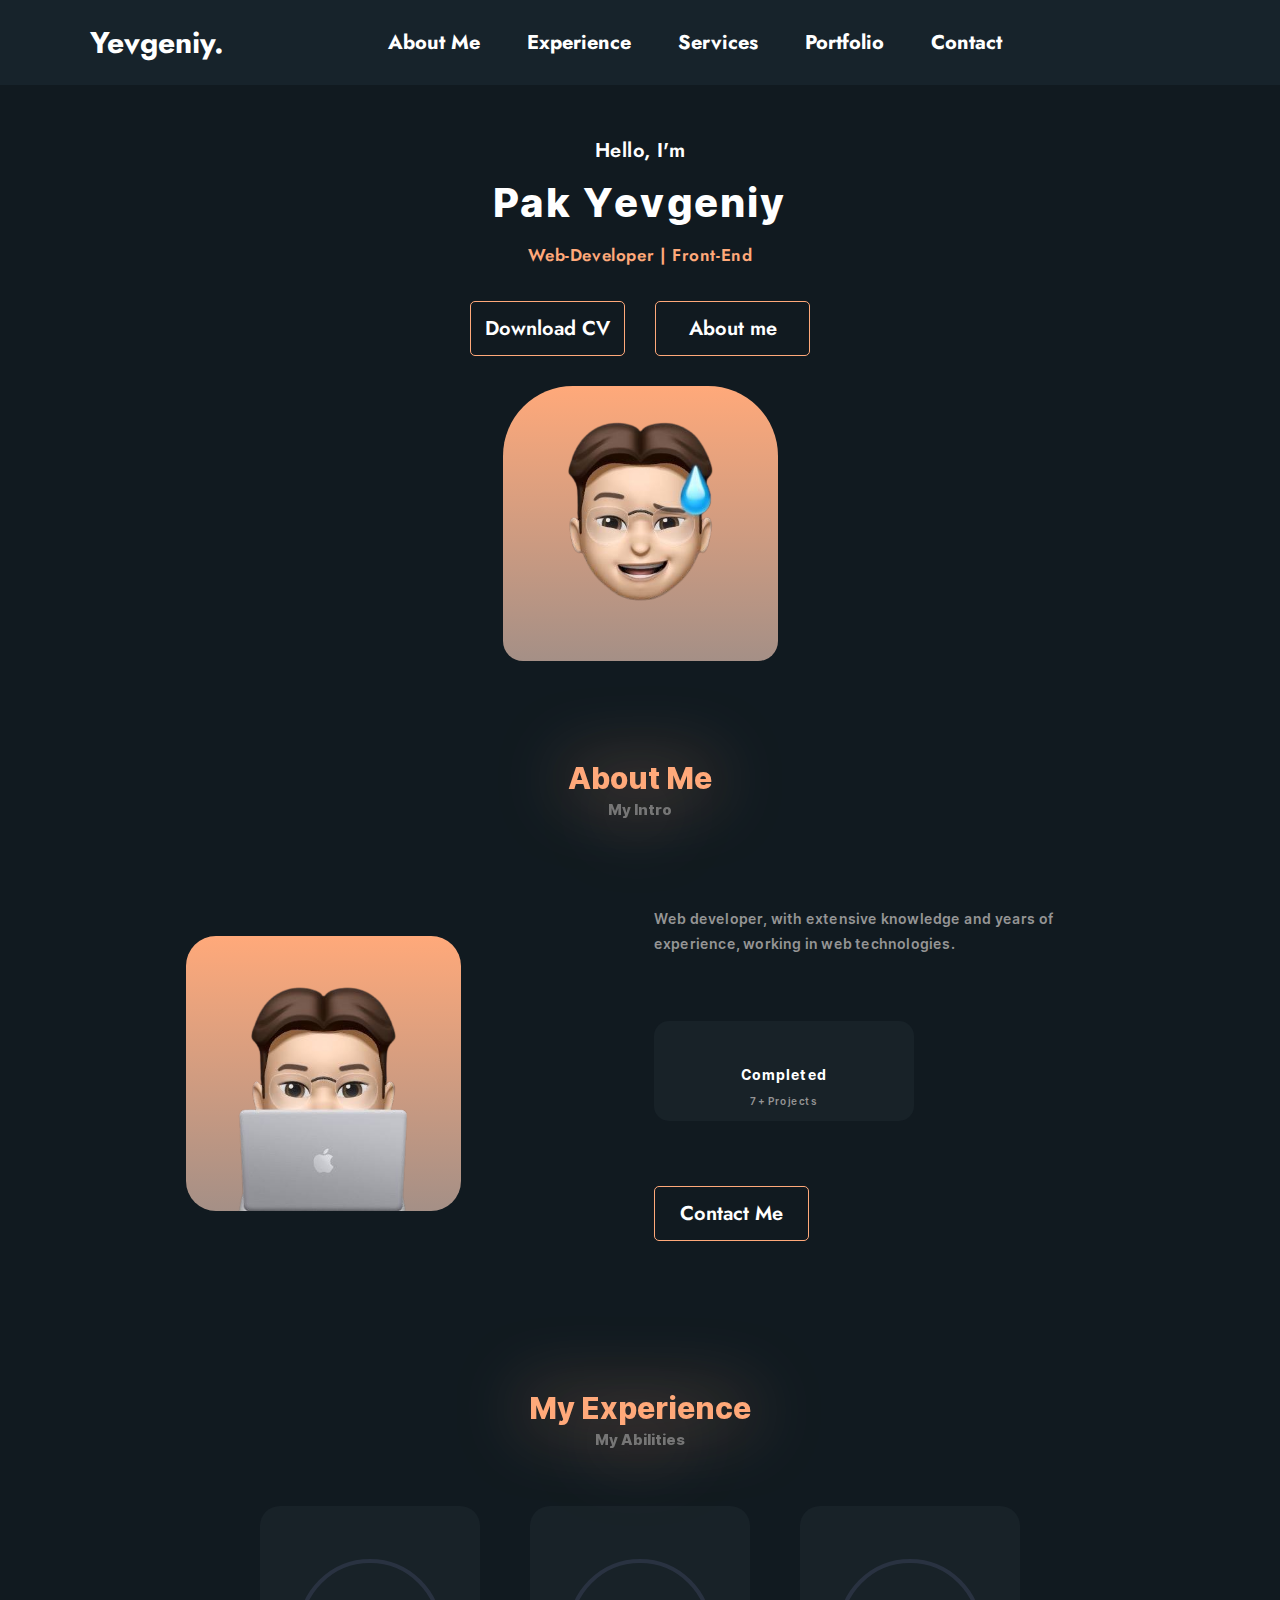
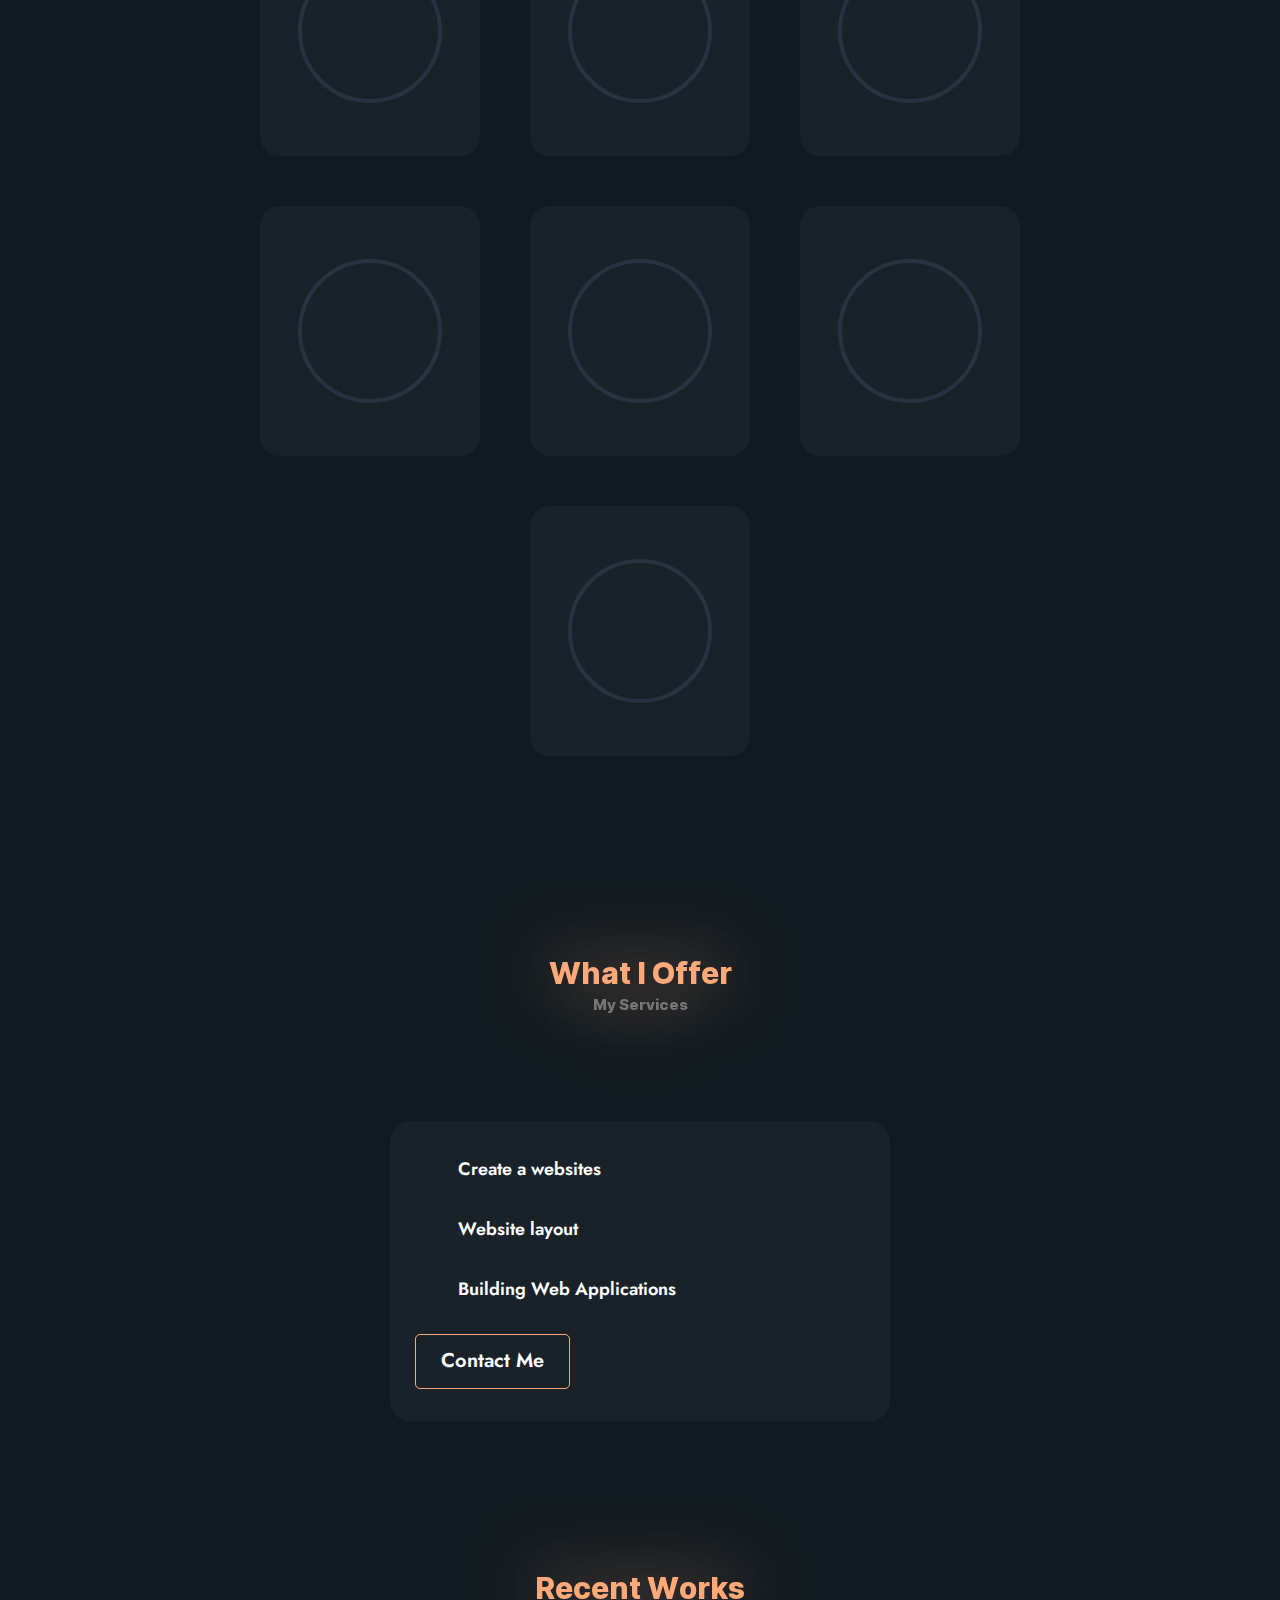
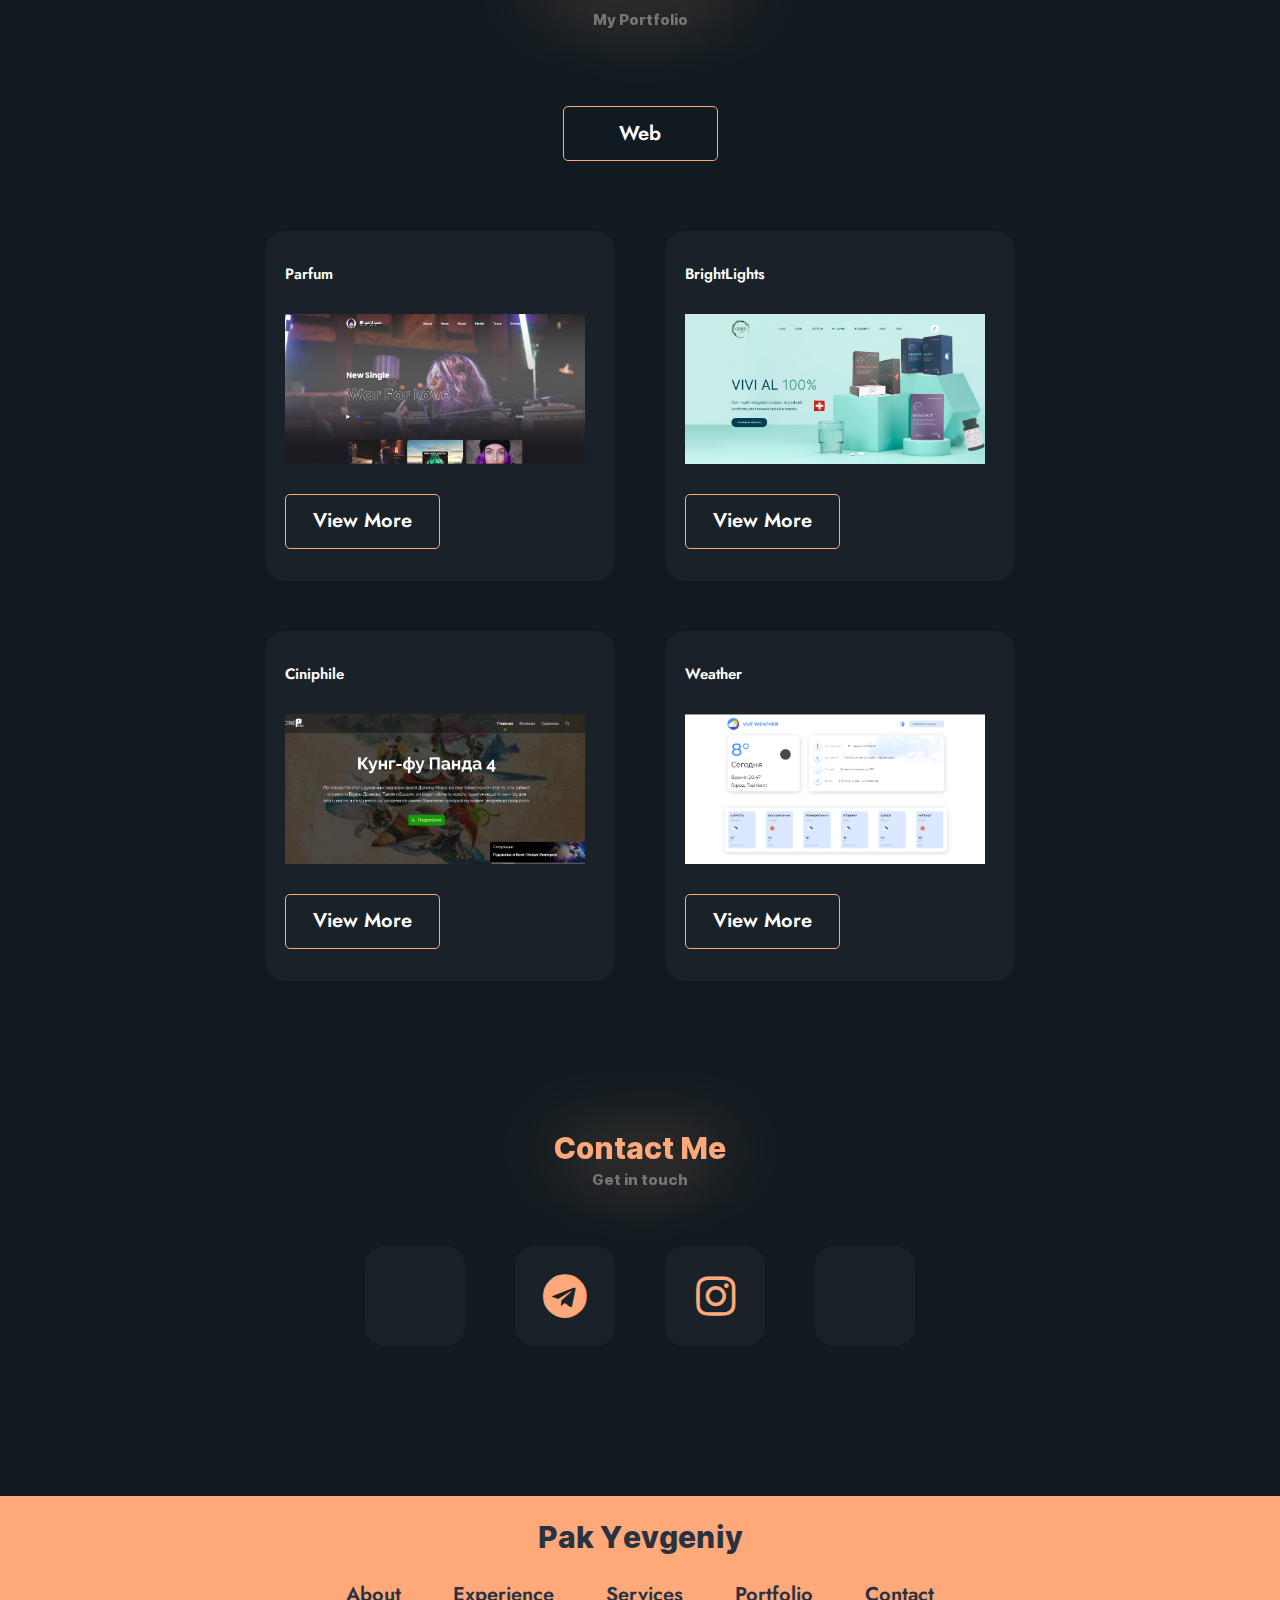
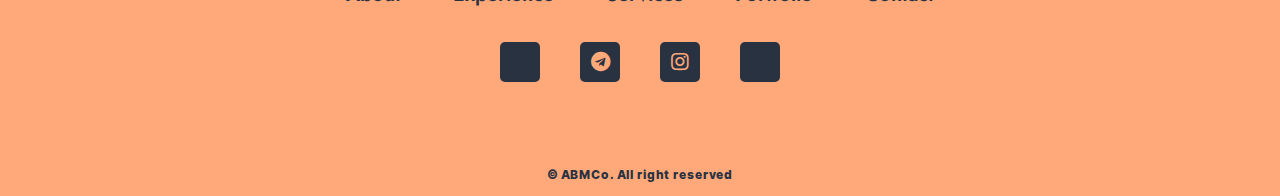
==== index.html @ c0e18425 "first" ====
<!DOCTYPE html>
<html lang="ru">

<head>
  <meta charset="UTF-8" />
  <meta http-equiv="X-UA-Compatible" content="IE=edge" />
  <meta name="viewport" content="width=device-width, initial-scale=1.0" />
  <link rel="stylesheet" href="css/style.min.css?_v=20220903124744" />
  <link rel="shortcut icon" href="./img/logo-abm-original.svg" type="image/x-icon" />
  <link rel="stylesheet" href="https://pro.fontawesome.com/releases/v5.15.2/css/all.css?_v=20220903124744" />
  <link rel="stylesheet" href="css/media.css">
  <title>Pak Yevgeniy</title>
</head>

<body class="body">
  <header class="header">
    <div class="header__content">
      <nav class="header__navbar container">
        <a href="#" class="header__logo-link l-name">Yevgeniy.</a>
        <ul class="header__list">
          <button type="button" class="header__link about-btn">
            About Me
          </button>
          <button type="button" class="header__link experience-btn">
            Experience
          </button>
          <button type="button" class="header__link services-btn">
            Services
          </button>
          <button type="button" class="header__link portfolio-btn">
            Portfolio
          </button>
          <button type="button" class="header__link contacts-btn">
            Contact
          </button>
        </ul>
        <div class="header__right">
          <div class="header__burger">
            <span></span>
          </div>
          <i class="fal fa-cog header__settings"></i>
        </div>
      </nav>
      <div class="header__setting-window">
        <div class="header__setting-modal">
          <i class="fal fa-times header__setting-times"></i>
          <h3 class="title__h3">Website Settings</h3>
          <h3 class="title__h3">Language</h3>
          <div class="header__setting-language">
            <a href="./index.html" class="button setting-btn">ENG</a>
            <a href="./pages/ru.html" class="button setting-btn">RUS</a>
          </div>
        </div>

      </div>
    </div>
  </header>

  <main class="main">
    <section class="intro container" id="intro">
      <div class="intro__content">
        <p class="intro__text">Hello, I'm</p>
        <h2 class="intro__title">Pak Yevgeniy</h2>
        <p class="intro__subtitle">Web-Developer | Front-End</p>
        <div class="intro__buttons">
          <a class="button">Download CV</a>
          <button class="button about-btn">About me</button>
        </div>
        <div class="intro__img">
          <picture>
            <source srcset="./img/me.png" type="image/webp" />
            <img src="./img/me.png" alt="" /></picture>
        </div>
      </div>
    </section>
    <section class="about container" id="about">
      <div class="about__content">
        <div class="title">
          <h3 class="title__h3">About Me</h3>
          <p class="title__p">My Intro</p>
        </div>
        <div class="about__bottom">
          <div class="about__left">
            <picture>
              <source srcset="./img/laptob.png" type="image/webp" />
              <img src="./img/laptob.png" alt="" /></picture>
          </div>
          <div class="about__right">
            <p class="about__subtitle">
              Web developer, with extensive knowledge and years of experience,
              working in web technologies.
            </p>
            <div class="about__item">
              <i class="fal fa-briefcase about__icon"></i>
              <p class="about__text">Completed</p>
              <p class="about__text-2">7+ Projects</p>
            </div>
            <button class="button contacts-btn">Contact Me</button>
          </div>
        </div>
      </div>
    </section>
    <section class="experience container" id="experience">
      <div class="experience__content">
        <div class="title">
          <h3 class="title__h3">My Experience</h3>
          <p class="title__p">My Abilities</p>
        </div>
        <div class="experience__progressbar">
          <div class="experience__card">
            <div class="experience__procent-loading">
              <svg class="experience__procent-loading-svg">
                <circle cx="70" cy="70" r="70"></circle>
              </svg>
            </div>
            <div class="experience__procent" style="--num: 90">
              <div class="experience__procent-dot"></div>
              <svg class="experience__procent-svg">
                <circle cx="70" cy="70" r="70"></circle>
                <circle cx="70" cy="70" r="70"></circle>
              </svg>
              <div class="experience__procent-num">
                <h3>95<span>%</span></h3>
                <p>HTML</p>
              </div>
            </div>
          </div>
          <div class="experience__card">
            <div class="experience__procent-loading">
              <svg class="experience__procent-loading-svg">
                <circle cx="70" cy="70" r="70"></circle>
              </svg>
            </div>
            <div class="experience__procent" style="--num: 70">
              <div class="experience__procent-dot"></div>
              <svg class="experience__procent-svg">
                <circle cx="70" cy="70" r="70"></circle>
                <circle cx="70" cy="70" r="70"></circle>
              </svg>
              <div class="experience__procent-num">
                <h3>80<span>%</span></h3>
                <p>CSS</p>
              </div>
            </div>
          </div>
          <div class="experience__card">
            <div class="experience__procent-loading">
              <svg class="experience__procent-loading-svg">
                <circle cx="70" cy="70" r="70"></circle>
              </svg>
            </div>
            <div class="experience__procent" style="--num: 70">
              <div class="experience__procent-dot"></div>
              <svg class="experience__procent-svg">
                <circle cx="70" cy="70" r="70"></circle>
                <circle cx="70" cy="70" r="70"></circle>
              </svg>
              <div class="experience__procent-num">
                <h3>80<span>%</span></h3>
                <p>JS</p>
              </div>
            </div>
          </div>
          <div class="experience__card">
            <div class="experience__procent-loading">
              <svg class="experience__procent-loading-svg">
                <circle cx="70" cy="70" r="70"></circle>
              </svg>
            </div>
            <div class="experience__procent" style="--num: 60">
              <div class="experience__procent-dot"></div>
              <svg class="experience__procent-svg">
                <circle cx="70" cy="70" r="70"></circle>
                <circle cx="70" cy="70" r="70"></circle>
              </svg>
              <div class="experience__procent-num">
                <h3>85<span>%</span></h3>
                <p>GIT</p>
              </div>
            </div>
          </div>
          <div class="experience__card">
            <div class="experience__procent-loading">
              <svg class="experience__procent-loading-svg">
                <circle cx="70" cy="70" r="70"></circle>
              </svg>
            </div>
            <div class="experience__procent" style="--num: 70">
              <div class="experience__procent-dot"></div>
              <svg class="experience__procent-svg">
                <circle cx="70" cy="70" r="70"></circle>
                <circle cx="70" cy="70" r="70"></circle>
              </svg>
              <div class="experience__procent-num">
                <h3>80<span>%</span></h3>
                <p>SASS</p>
              </div>
            </div>
          </div>
          <div class="experience__card">
            <div class="experience__procent-loading">
              <svg class="experience__procent-loading-svg">
                <circle cx="70" cy="70" r="70"></circle>
              </svg>
            </div>
            <div class="experience__procent" style="--num: 80">
              <div class="experience__procent-dot"></div>
              <svg class="experience__procent-svg">
                <circle cx="70" cy="70" r="70"></circle>
                <circle cx="70" cy="70" r="70"></circle>
              </svg>
              <div class="experience__procent-num">
                <h3>90<span>%</span></h3>
                <p>VUE</p>
              </div>
            </div>
          </div>
          <div class="experience__card">
            <div class="experience__procent-loading">
              <svg class="experience__procent-loading-svg">
                <circle cx="70" cy="70" r="70"></circle>
              </svg>
            </div>
            <div class="experience__procent" style="--num: 55">
              <div class="experience__procent-dot"></div>
              <svg class="experience__procent-svg">
                <circle cx="70" cy="70" r="70"></circle>
                <circle cx="70" cy="70" r="70"></circle>
              </svg>
              <div class="experience__procent-num">
                <h3>60<span>%</span></h3>
                <p>PHP</p>
              </div>
            </div>
          </div>
        </div>
      </div>
    </section>
    <section class="offer container" id="offer">
      <div class="offer__content">
        <div class="title">
          <h3 class="title__h3">What I Offer</h3>
          <p class="title__p">My Services</p>
        </div>
        <div class="offer__item">
          <ul class="offer__item-link">
            <li class="offer__item-list">
              <i class="fal fa-check-double offer__item-icon"></i>
              <h3 class="offer__item-h3">Create a websites</h3>
            </li>
            <li class="offer__item-list">
              <i class="fal fa-check-double offer__item-icon"></i>
              <h3 class="offer__item-h3">Website layout</h3>
            </li>
            <li class="offer__item-list">
              <i class="fal fa-check-double offer__item-icon"></i>
              <h3 class="offer__item-h3">Building Web Applications</h3>
            </li>
          </ul>

          <button class="button contacts-btn">Contact Me</button>
        </div>
      </div>
    </section>
    <section class="portfolio container" id="portfolio">
      <div class="portfolio__content">
        <div class="title">
          <h3 class="title__h3">Recent Works</h3>
          <p class="title__p">My Portfolio</p>
        </div>
        <div class="portfolio__tab">
          <ul class="portfolio__tab-link">
            <li>
              <button type="button" class="portfolio__tab-web button">
                Web
              </button>
            </li>
          </ul>
        </div>
        <div class="portfolio__sectoion">
          <div class="portfolio__web">
            <div class="portfolio__item">
              <h3 class="portfolio__item-h3">Parfum</h3>
              <picture>
                <source srcset="img/p.png" type="image/webp" />
                <img src="img/p.png" alt="" class="portfolio__item-img" /></picture>
              <a href="https://homework69.github.io/vuecli/" target="_blank" class="button">View More</a>
            </div>
            <div class="portfolio__item">
              <h3 class="portfolio__item-h3">BrightLights</h3>
              <picture>
                <source srcset="img/ps.png" type="image/webp" />
                <img src="img/ps.png" alt="" class="portfolio__item-img" /></picture>
              <a href="https://homework69.github.io/movie-app/" target="_blank" class="button">View More</a>
            </div>
            <div class="portfolio__item">
              <h3 class="portfolio__item-h3">Ciniphile</h3>
              <picture>
                <source srcset="img/kino.png" type="image/webp" />
                <img src="img/kino.png" alt="" class="portfolio__item-img" /></picture>
              <a href="https://ciniphile-seven.vercel.app/" target="_blank" class="button">View More</a>
            </div>
            <div class="portfolio__item">
              <h3 class="portfolio__item-h3">Weather</h3>
              <picture>
                <source srcset="img/weather.png" type="image/webp" />
                <img src="img/weather.png" alt="" class="portfolio__item-img" /></picture>
              <a href="https://weather-qcw9.vercel.app/" target="_blank" class="button">View More</a>
            </div>
          </div>
        </div>
      </div>
    </section>
    <section class="contacts container" id="contacts">
      <div class="contacts__content">
        <div class="title">
          <h3 class="title__h3">Contact Me</h3>
          <p class="title__p">Get in touch</p>
        </div>
      </div>
      <div class="contacts__items">
        <a class="contacts__item">
          <i class="fal fa-phone-alt"></i>
        </a>
        <a class="contacts__item" href="https://t.me/Evgeniypakk">
          <i class="fab fa-telegram"></i>
        </a>
        <a class="contacts__item" href="https://www.instagram.com/evgen1ypark?igsh=eGRxazVxMmRjY2Qz">
          <i class="fab fa-instagram"></i>
        </a>
        <a class="contacts__item" href="mailto: jenyapakk@gmail.com">
          <i class="fal fa-envelope"></i>
        </a>
      </div>
    </section>
  </main>

  <footer class="footer">
    <div class="footer__content container">
      <h3 class="footer__title">Pak Yevgeniy</h3>
      <ul class="footer__list">
        <button type="button" class="footer__link about-btn">About</button>
        <button type="button" class="footer__link experience-btn">
          Experience
        </button>
        <button type="button" class="footer__link services-btn">
          Services
        </button>
        <button type="button" class="footer__link portfolio-btn">
          Portfolio
        </button>
        <button type="button" class="footer__link contacts-btn">
          Contact
        </button>
      </ul>
      <div class="footer__items">
        <a class="footer__item">
          <i class="fal fa-phone-alt"></i>
        </a>
        <a class="footer__item" href="https://t.me/Evgeniypakk">
          <i class="fab fa-telegram"></i>
        </a>
        <a class="footer__item"  href="https://www.instagram.com/evgen1ypark?igsh=eGRxazVxMmRjY2Qz">
          <i class="fab fa-instagram"></i>
        </a>
        <a class="footer__item" href="mailto: jenyapakk@gmail.com">
          <i class="fal fa-envelope"></i>
        </a>
      </div>
      <p class="footer__creator">© ABMCo. All right reserved</p>
    </div>
  </footer>

  <script src="js/app.min.js?_v=20220903124744"></script>
</body>

</html>
---- css/style.min.css ----
@font-face {
    font-family: Inter;
    font-display: spaw;
    src: url(../fonts/Inter-Bold.woff2) format("woff2"), url(../fonts/Inter-Bold.woff) format("woff");
    font-weight: 700;
    font-style: normal
}

@font-face {
    font-family: Inter;
    font-display: spaw;
    src: url(../fonts/Inter-Medium.woff2) format("woff2"), url(../fonts/Inter-Medium.woff) format("woff");
    font-weight: 500;
    font-style: normal
}

@font-face {
    font-family: Inter;
    font-display: spaw;
    src: url(../fonts/Inter-SemiBold.woff2) format("woff2"), url(../fonts/Inter-SemiBold.woff) format("woff");
    font-weight: 600;
    font-style: normal
}

@font-face {
    font-family: Inter;
    font-display: spaw;
    src: url(../fonts/Inter-ExtraBold.woff2) format("woff2"), url(../fonts/Inter-ExtraBold.woff) format("woff");
    font-weight: 800;
    font-style: normal
}

@font-face {
    font-family: Jost;
    font-display: spaw;
    src: url(../fonts/Jost-SemiBold.woff2) format("woff2"), url(../fonts/Jost-SemiBold.woff) format("woff");
    font-weight: 600;
    font-style: normal
}

@font-face {
    font-family: Jost;
    font-display: spaw;
    src: url(../fonts/Jost-Bold.woff2) format("woff2"), url(../fonts/Jost-Bold.woff) format("woff");
    font-weight: 700;
    font-style: normal
}

@font-face {
    font-family: SF Pro Text;
    font-display: spaw;
    src: url("../fonts/SF Pro Text-Semibold.woff2") format("woff2"), url("../fonts/SF Pro Text-Semibold.woff") format("woff");
    font-weight: 600;
    font-style: normal
}

a,
abbr,
acronym,
address,
applet,
article,
aside,
audio,
b,
big,
blockquote,
body,
canvas,
caption,
center,
cite,
code,
dd,
del,
details,
dfn,
div,
dl,
dt,
em,
embed,
fieldset,
figcaption,
figure,
footer,
form,
h1,
h2,
h3,
h4,
h5,
h6,
header,
hgroup,
html,
i,
iframe,
img,
ins,
kbd,
label,
legend,
li,
mark,
menu,
nav,
object,
ol,
output,
p,
pre,
q,
ruby,
s,
samp,
section,
small,
span,
strike,
strong,
sub,
summary,
sup,
table,
tbody,
td,
tfoot,
th,
thead,
time,
tr,
tt,
u,
ul,
var,
video {
    margin: 0;
    padding: 0;
    font-size: 100%;
    vertical-align: baseline
}

a {
    text-decoration: none
}

a:active,
a:hover {
    outline: 0
}

li,
ul {
    list-style-type: none;
    margin: 0;
    padding: 0
}

h1,
h2,
h3,
h4,
h5,
h6 {
    font-size: 100%;
    font-weight: 400
}

html {
    -webkit-box-sizing: border-box;
    box-sizing: border-box
}

*,
:after,
:before {
    -webkit-box-sizing: border-box;
    box-sizing: border-box
}

:focus {
    outline: 0
}

audio,
img,
video {
    max-width: 100%;
    height: auto
}

audio,
canvas,
iframe,
img,
svg,
video {
    vertical-align: middle
}

iframe {
    border: 0
}

textarea {
    resize: none;
    overflow: auto;
    vertical-align: top;
    box-shadow: none;
    -webkit-box-shadow: none;
    -moz-box-shadow: none
}

button,
input,
select,
textarea {
    outline: 0;
    border: none;
    font-size: 100%;
    margin: 0
}

button,
input {
    line-height: normal
}

table {
    border-collapse: collapse;
    border-spacing: 0
}

td,
th {
    padding: 0;
    text-align: left
}

.container {
    max-width: 1130px;
    width: 100%;
    margin: 0 auto;
    padding: 0 15px
}

body {
    background: #111a20
}

.header__content {
    background: #17232b;
    height: 85px;
    display: -webkit-box;
    display: -ms-flexbox;
    display: flex;
    position: relative
}

.header__navbar {
    display: -webkit-box;
    display: -ms-flexbox;
    display: flex;
    -webkit-box-align: center;
    -ms-flex-align: center;
    align-items: center;
    -webkit-box-pack: justify;
    -ms-flex-pack: justify;
    justify-content: space-between
}

.header__logo-link {
    font-family: Jost;
    font-style: normal;
    font-weight: 700;
    font-size: 30px;
    line-height: 32px;
    color: #fff
}

.header__list {
    display: -webkit-box;
    display: -ms-flexbox;
    display: flex;
    -webkit-box-align: center;
    -ms-flex-align: center;
    align-items: center;
    -webkit-box-pack: center;
    -ms-flex-pack: center;
    justify-content: center;
    gap: 35px
}
.header__burger{
    width: 30px;
    height: 20px;
    position: relative;
    cursor: pointer;
    display: none;
}
.header__burger::before,
.header__burger::after{
    content: '';
    position: absolute;
    width: 100%;
    height: 2px;
    background: white;
    left: 0;
    transition: .3s;
}
.header__burger span{
    position: absolute;
    left: 0;
    top: 9px;
    width: 100%;
    height: 2px;
    background: white;
    
}
.header__burger::after{
    bottom: 0;
}
.header__burger.active::after{
   transform: rotate(-45deg);
   bottom: 9px;
}
.header__burger.active::before{
   transform: rotate(45deg);
   top: 9px;
}
.header__burger.active span{
    opacity: 0;
}
.header__right{
    display: flex;
    gap: 10px;
    align-items: center;
}


.header__link {
    font-family: Jost;
    font-style: normal;
    font-weight: 700;
    font-size: 20px;
    line-height: 32px;
    color: #fff
}

.header__link:hover {
    color: #ffa97a
}

.header__settings {
    font-size: 30px;
    color: #fff;
    cursor: pointer
}

.header__settings:hover {
    color: #ffa97a;
    -webkit-transform: rotate(360deg);
    -ms-transform: rotate(360deg);
    transform: rotate(360deg)
}

.header__setting-window {
    width: 100%;
    height: 100vh;
    position: absolute;
    top: -2000px;
    left: 0;
    -webkit-backdrop-filter: blur(5px);
    backdrop-filter: blur(5px);
    gap: 40px;
    z-index: 90;
    display: -webkit-box;
    display: -ms-flexbox;
    display: flex;
    -webkit-box-align: center;
    -ms-flex-align: center;
    align-items: center;
    -webkit-box-pack: center;
    -ms-flex-pack: center;
    justify-content: center;
    overflow: hidden;
    -webkit-transition: .3s linear;
    -o-transition: .3s linear;
    transition: .3s linear
}

.header__setting-modal {
    width: 700px;
    height: 500px;
    border-radius: 30px;
    background: #17232b;
    display: -webkit-box;
    display: -ms-flexbox;
    display: flex;
    -webkit-box-align: center;
    -ms-flex-align: center;
    align-items: center;
    -webkit-box-pack: center;
    -ms-flex-pack: center;
    justify-content: center;
    -webkit-box-orient: vertical;
    -webkit-box-direction: normal;
    -ms-flex-direction: column;
    flex-direction: column;
    gap: 50px;
    position: relative
}

.header__setting-language {
    display: -webkit-box;
    display: -ms-flexbox;
    display: flex;
    -webkit-box-align: center;
    -ms-flex-align: center;
    align-items: center;
    -webkit-box-pack: center;
    -ms-flex-pack: center;
    justify-content: center;
    gap: 30px
}

.header__setting-theme {
    display: -webkit-box;
    display: -ms-flexbox;
    display: flex;
    -webkit-box-align: center;
    -ms-flex-align: center;
    align-items: center;
    -webkit-box-pack: center;
    -ms-flex-pack: center;
    justify-content: center;
    gap: 30px
}

.header__setting-times {
    position: absolute;
    top: 30px;
    right: 30px;
    font-size: 34px;
    color: #fff;
    -webkit-transition: .2s linear;
    -o-transition: .2s linear;
    transition: .2s linear
}

.header__setting-times:hover {
    color: #ffa97a;
    -webkit-transform: rotate(90deg);
    -ms-transform: rotate(90deg);
    transform: rotate(90deg)
}

.header .setting-btn {
    background: 0 0
}

.header .active-modal {
    top: 0;
    -webkit-transition: .3s linear;
    -o-transition: .3s linear;
    transition: .3s linear
}

.intro__content {
    display: -webkit-box;
    display: -ms-flexbox;
    display: flex;
    -webkit-box-align: center;
    -ms-flex-align: center;
    align-items: center;
    -webkit-box-pack: center;
    -ms-flex-pack: center;
    justify-content: center;
    -webkit-box-orient: vertical;
    -webkit-box-direction: normal;
    -ms-flex-direction: column;
    flex-direction: column;
    margin-top: 50px
}

.intro__text {
    font-family: Jost;
    font-style: normal;
    font-weight: 600;
    font-size: 20px;
    line-height: 32px;
    letter-spacing: .4px;
    color: #fff;
    margin-bottom: 20px
}

.intro__title {
    font-family: Inter;
    font-style: normal;
    font-weight: 800;
    font-size: 40px;
    line-height: 32px;
    letter-spacing: 2.2px;
    color: #fff;
    margin-bottom: 20px
}

.intro__subtitle {
    font-family: Jost;
    font-style: normal;
    font-weight: 600;
    font-size: 17px;
    line-height: 32px;
    letter-spacing: .6px;
    color: #ffa97a;
    margin-bottom: 30px
}

.intro__buttons {
    display: -webkit-box;
    display: -ms-flexbox;
    display: flex;
    -webkit-box-align: center;
    -ms-flex-align: center;
    align-items: center;
    -webkit-box-pack: center;
    -ms-flex-pack: center;
    justify-content: center;
    gap: 30px
}

.intro__img {
    margin-top: 30px;
    margin-bottom: 100px;
    width: 275px;
    height: 275px;
    border-radius: 70px 70px 20px 20px;
    background: -o-linear-gradient(270.08deg, #ffa97a .07%, rgba(248, 242, 244, .5) 134.98%);
    background: linear-gradient(179.92deg, #ffa97a .07%, rgba(248, 242, 244, .5) 134.98%)
}

.about__content {
    display: -webkit-box;
    display: -ms-flexbox;
    display: flex;
    -webkit-box-align: center;
    -ms-flex-align: center;
    align-items: center;
    -webkit-box-pack: center;
    -ms-flex-pack: center;
    justify-content: center;
    -webkit-box-orient: vertical;
    -webkit-box-direction: normal;
    -ms-flex-direction: column;
    flex-direction: column;
    margin-bottom: 150px
}

.about__bottom {
    display: -webkit-box;
    display: -ms-flexbox;
    display: flex;
    -webkit-box-align: center;
    -ms-flex-align: center;
    align-items: center;
    -ms-flex-pack: distribute;
    justify-content: space-around;
    width: 100%;
    margin-top: 80px
}

@-webkit-keyframes opacityBot {
    0% {
        opacity: 0
    }

    50% {
        opacity: .5
    }

    100% {
        opacity: 1
    }
}

@keyframes opacityBot {
    0% {
        opacity: 0
    }

    50% {
        opacity: .5
    }

    100% {
        opacity: 1
    }
}

.about__left {
    width: 275px;
    height: 275px;
    background: -o-linear-gradient(270.08deg, #ffa97a .07%, rgba(248, 242, 244, .5) 134.98%);
    background: linear-gradient(179.92deg, #ffa97a .07%, rgba(248, 242, 244, .5) 134.98%);
    border-radius: 30px
}

.about__right {
    width: 440px;
    display: -webkit-box;
    display: -ms-flexbox;
    display: flex;
    -webkit-box-align: start;
    -ms-flex-align: start;
    align-items: flex-start;
    -webkit-box-pack: center;
    -ms-flex-pack: center;
    justify-content: center;
    -webkit-box-orient: vertical;
    -webkit-box-direction: normal;
    -ms-flex-direction: column;
    flex-direction: column
}

.about__subtitle {
    font-family: Inter;
    font-style: normal;
    font-weight: 600;
    font-size: 14px;
    line-height: 25px;
    letter-spacing: .2px;
    color: #959595
}

.about__item {
    width: 260px;
    height: 100px;
    background: #182228;
    border-radius: 15px;
    display: -webkit-box;
    display: -ms-flexbox;
    display: flex;
    -webkit-box-align: center;
    -ms-flex-align: center;
    align-items: center;
    -webkit-box-pack: center;
    -ms-flex-pack: center;
    justify-content: center;
    -webkit-box-orient: vertical;
    -webkit-box-direction: normal;
    -ms-flex-direction: column;
    flex-direction: column;
    margin-top: 65px;
    margin-bottom: 65px
}

.about__icon {
    font-size: 25px;
    color: #ffa97a;
    margin-bottom: 9px
}

.about__text {
    font-family: Inter;
    font-style: normal;
    font-weight: 700;
    font-size: 14px;
    line-height: 20px;
    letter-spacing: .6px;
    color: #fff;
    margin-bottom: 6px
}

.about__text-2 {
    font-family: Inter;
    font-style: normal;
    font-weight: 600;
    font-size: 10px;
    line-height: 20px;
    letter-spacing: .6px;
    color: #959595
}

.experience__content {
    display: -webkit-box;
    display: -ms-flexbox;
    display: flex;
    -webkit-box-align: center;
    -ms-flex-align: center;
    align-items: center;
    -webkit-box-pack: center;
    -ms-flex-pack: center;
    justify-content: center;
    -webkit-box-orient: vertical;
    -webkit-box-direction: normal;
    -ms-flex-direction: column;
    flex-direction: column;
    margin-bottom: 150px
}

.experience__progressbar {
    display: -webkit-box;
    display: -ms-flexbox;
    display: flex;
    -webkit-box-align: center;
    -ms-flex-align: center;
    align-items: center;
    -webkit-box-pack: center;
    -ms-flex-pack: center;
    justify-content: center;
    -ms-flex-wrap: wrap;
    flex-wrap: wrap;
    padding: 50px;
    gap: 50px
}

.experience__card {
    width: 220px;
    height: 250px;
    border-radius: 20px;
    background: #182228;
    display: -webkit-box;
    display: -ms-flexbox;
    display: flex;
    -webkit-box-align: center;
    -ms-flex-align: center;
    align-items: center;
    -webkit-box-pack: center;
    -ms-flex-pack: center;
    justify-content: center
}

.experience__procent {
    width: 150px;
    height: 150px;
    position: relative;
    display: none;
    -webkit-animation: opacityPr 1s linear forwards;
    animation: opacityPr 1s linear forwards
}

.experience__procent-svg {
    width: 150px;
    height: 150px;
    position: relative;
    -webkit-transform: rotate(270deg);
    -ms-transform: rotate(270deg);
    transform: rotate(270deg)
}

.experience__procent-svg circle {
    width: 100%;
    height: 100%;
    fill: transparent;
    stroke-width: 3px;
    stroke: #293241;
    -webkit-transform: translate(5px, 5px);
    -ms-transform: translate(5px, 5px);
    transform: translate(5px, 5px)
}

.experience__procent-svg circle:nth-child(2) {
    stroke: #ffa97a;
    stroke-dasharray: 440px;
    stroke-dashoffset: calc(440 - 440 * var(--num)/ 100);
    opacity: 0;
    -webkit-animation: animCircle 3s linear forwards;
    animation: animCircle 3s linear forwards;
    -webkit-animation-delay: 2s;
    animation-delay: 2s
}

@-webkit-keyframes animCircle {
    0% {
        opacity: 0
    }

    100% {
        opacity: 1
    }
}

@keyframes animCircle {
    0% {
        opacity: 0
    }

    100% {
        opacity: 1
    }
}

.experience__procent-dot {
    position: absolute;
    inset: 5px;
    z-index: 10;
    -webkit-transform: rotate(calc(3.6deg * var(--num)));
    -ms-transform: rotate(calc(3.6deg * var(--num)));
    transform: rotate(calc(3.6deg * var(--num)));
    -webkit-animation: animDot 2s linear forwards;
    animation: animDot 2s linear forwards
}

@-webkit-keyframes animDot {
    0% {
        -webkit-transform: rotate(0);
        transform: rotate(0)
    }

    100% {
        -webkit-transform: rotate(calc(3.6deg * var(--num)));
        transform: rotate(calc(3.6deg * var(--num)));
    }
}

@keyframes animDot {
    0% {
        -webkit-transform: rotate(0);
        transform: rotate(0)
    }

    100% {
        -webkit-transform: rotate(calc(3.6deg * var(--num)));
        transform: rotate(calc(3.6deg * var(--num)))
    }
}

.experience__procent-dot::before {
    content: "";
    position: absolute;
    top: -7px;
    left: 50%;
    border-radius: 50%;
    -webkit-transform: translateX(-50%);
    -ms-transform: translateX(-50%);
    transform: translateX(-50%);
    width: 15px;
    height: 15px;
    background: #ffa97a;
    -webkit-box-shadow: 0 0 10px #ffa97a, 0 0 30px #ffa97a;
    box-shadow: 0 0 10px #ffa97a, 0 0 30px #ffa97a
}

.experience__procent-num {
    position: absolute;
    inset: 0;
    display: -webkit-box;
    display: -ms-flexbox;
    display: flex;
    -webkit-box-align: center;
    -ms-flex-align: center;
    align-items: center;
    -webkit-box-pack: center;
    -ms-flex-pack: center;
    justify-content: center;
    -webkit-box-orient: vertical;
    -webkit-box-direction: normal;
    -ms-flex-direction: column;
    flex-direction: column;
    gap: 20px;
    opacity: 0;
    -webkit-animation: animCircle 1s linear forwards;
    animation: animCircle 1s linear forwards;
    -webkit-animation-delay: 2s;
    animation-delay: 2s
}

.experience__procent-num h3 {
    display: -webkit-box;
    display: -ms-flexbox;
    display: flex;
    -webkit-box-align: center;
    -ms-flex-align: center;
    align-items: center;
    -webkit-box-pack: center;
    -ms-flex-pack: center;
    justify-content: center;
    font-family: Inter;
    font-style: normal;
    font-weight: 700;
    font-size: 25px;
    line-height: 20px;
    letter-spacing: .6px;
    color: #fff
}

.experience__procent-num h3 span {
    font-size: 13px;
    text-align: center;
    font-weight: 400
}

.experience__procent-num p {
    font-family: Inter;
    font-style: normal;
    font-weight: 700;
    font-size: 25px;
    line-height: 20px;
    letter-spacing: .6px;
    color: #ffa97a
}

@-webkit-keyframes opacityPr {
    0% {
        opacity: 0
    }

    50% {
        opacity: .5
    }

    100% {
        opacity: 1
    }
}

@keyframes opacityPr {
    0% {
        opacity: 0
    }

    50% {
        opacity: .5
    }

    100% {
        opacity: 1
    }
}

.experience__procent-loading {
    width: 150px;
    height: 150px;
    position: relative;
    display: -webkit-box;
    display: -ms-flexbox;
    display: flex;
    -webkit-animation: animOp 1s linear forwards;
    animation: animOp 1s linear forwards
}

.experience__procent-loading-svg {
    width: 150px;
    height: 150px;
    position: relative;
    -webkit-transform: rotate(270deg);
    -ms-transform: rotate(270deg);
    transform: rotate(270deg)
}

.experience__procent-loading-svg circle {
    width: 100%;
    height: 100%;
    fill: transparent;
    stroke-width: 4px;
    stroke: #293241;
    -webkit-transform: translate(5px, 5px);
    -ms-transform: translate(5px, 5px);
    transform: translate(5px, 5px)
}

@-webkit-keyframes animOp {
    0% {
        opacity: 1
    }

    50% {
        opacity: .5
    }

    100% {
        opacity: 0
    }
}

@keyframes animOp {
    0% {
        opacity: 1
    }

    50% {
        opacity: .5
    }

    100% {
        opacity: 0
    }
}

.offer__content {
    display: -webkit-box;
    display: -ms-flexbox;
    display: flex;
    -webkit-box-align: center;
    -ms-flex-align: center;
    align-items: center;
    -webkit-box-pack: center;
    -ms-flex-pack: center;
    justify-content: center;
    -webkit-box-orient: vertical;
    -webkit-box-direction: normal;
    -ms-flex-direction: column;
    flex-direction: column
}

.offer__item {
    display: -webkit-box;
    display: -ms-flexbox;
    display: flex;
    -webkit-box-align: start;
    -ms-flex-align: start;
    align-items: flex-start;
    -webkit-box-pack: center;
    -ms-flex-pack: center;
    justify-content: center;
    -webkit-box-orient: vertical;
    -webkit-box-direction: normal;
    -ms-flex-direction: column;
    flex-direction: column;
    width: 500px;
    height: 300px;
    margin-top: 100px;
    background: #182228;
    border-radius: 20px;
    padding: 25px;
    gap: 30px
}

.offer__item-link {
    display: -webkit-box;
    display: -ms-flexbox;
    display: flex;
    -webkit-box-align: start;
    -ms-flex-align: start;
    align-items: flex-start;
    -webkit-box-pack: center;
    -ms-flex-pack: center;
    justify-content: center;
    -webkit-box-orient: vertical;
    -webkit-box-direction: normal;
    -ms-flex-direction: column;
    flex-direction: column;
    gap: 30px
}

.offer__item-list {
    display: -webkit-box;
    display: -ms-flexbox;
    display: flex;
    -webkit-box-align: center;
    -ms-flex-align: center;
    align-items: center;
    -webkit-box-pack: center;
    -ms-flex-pack: center;
    justify-content: center;
    gap: 20px
}

.offer__item-icon {
    font-size: 30px;
    color: #ffa97a
}

.offer__item-h3 {
    font-family: Jost;
    font-weight: 400;
    color: #fff;
    font-size: 18px
}

.portfolio__content {
    display: -webkit-box;
    display: -ms-flexbox;
    display: flex;
    -webkit-box-align: center;
    -ms-flex-align: center;
    align-items: center;
    -webkit-box-pack: center;
    -ms-flex-pack: center;
    justify-content: center;
    -webkit-box-orient: vertical;
    -webkit-box-direction: normal;
    -ms-flex-direction: column;
    flex-direction: column;
    margin-top: 150px;
    margin-bottom: 150px
}

.portfolio__tab {
    display: -webkit-box;
    display: -ms-flexbox;
    display: flex;
    -webkit-box-align: center;
    -ms-flex-align: center;
    align-items: center;
    -webkit-box-pack: center;
    -ms-flex-pack: center;
    justify-content: center;
    margin-top: 70px;
    margin-bottom: 70px
}

.portfolio__tab-link {
    display: -webkit-box;
    display: -ms-flexbox;
    display: flex;
    -webkit-box-align: center;
    -ms-flex-align: center;
    align-items: center;
    -webkit-box-pack: center;
    -ms-flex-pack: center;
    justify-content: center;
    gap: 50px
}

.portfolio__sectoion {
    display: -webkit-box;
    display: -ms-flexbox;
    display: flex;
    -webkit-box-align: center;
    -ms-flex-align: center;
    align-items: center;
    -webkit-box-pack: center;
    -ms-flex-pack: center;
    justify-content: center;
    overflow: hidden
}

.portfolio__web {
    display: -ms-grid;
    display: grid;
    -ms-grid-columns: (350px)[2];
    grid-template-columns: repeat(2, 350px);
    grid-auto-rows: 350px;
    gap: 50px;
    -webkit-transition: .5s linear;
    -o-transition: .5s linear;
    transition: .5s linear
}

.portfolio__item {
    width: 100%;
    height: 100%;
    background: #182228;
    border-radius: 20px;
    display: -webkit-box;
    display: -ms-flexbox;
    display: flex;
    -webkit-box-align: start;
    -ms-flex-align: start;
    align-items: flex-start;
    -webkit-box-pack: center;
    -ms-flex-pack: center;
    justify-content: center;
    -webkit-box-orient: vertical;
    -webkit-box-direction: normal;
    -ms-flex-direction: column;
    flex-direction: column;
    gap: 30px;
    padding: 20px
}

.portfolio__item-h3 {
    font-family: Jost;
    font-style: normal;
    font-weight: 600;
    font-size: 15px;
    line-height: 20px;
    color: #fff
}

.portfolio__item-img {
    width: 300px;
    height: 150px;
    -o-object-fit: cover;
    object-fit: cover;
    -o-object-position: center;
    object-position: center
}

.contacts__content {
    display: -webkit-box;
    display: -ms-flexbox;
    display: flex;
    -webkit-box-align: center;
    -ms-flex-align: center;
    align-items: center;
    -webkit-box-pack: center;
    -ms-flex-pack: center;
    justify-content: center;
    -webkit-box-orient: vertical;
    -webkit-box-direction: normal;
    -ms-flex-direction: column;
    flex-direction: column;
}

.contacts__items {
    display: -webkit-box;
    display: -ms-flexbox;
    display: flex;
    -webkit-box-align: center;
    -ms-flex-align: center;
    align-items: center;
    -webkit-box-pack: center;
    -ms-flex-pack: center;
    justify-content: center;
    gap: 50px;
    margin-top: 50px
}

.contacts__item {
    width: 100px;
    height: 100px;
    background: #182228;
    border-radius: 20px;
    display: -webkit-box;
    display: -ms-flexbox;
    display: flex;
    -webkit-box-align: center;
    -ms-flex-align: center;
    align-items: center;
    -webkit-box-pack: center;
    -ms-flex-pack: center;
    justify-content: center;
    -webkit-transition: .2s linear;
    -o-transition: .2s linear;
    transition: .2s linear
}

.contacts__item i {
    font-size: 45px;
    color: #ffa97a;
    -webkit-transition: .3s linear;
    -o-transition: .3s linear;
    transition: .3s linear
}

.contacts__item:hover {
    -webkit-transform: rotate(30deg);
    -ms-transform: rotate(30deg);
    transform: rotate(30deg)
}

.contacts__item:hover i {
    color: #fff;
    -webkit-transform: rotate(-60deg);
    -ms-transform: rotate(-60deg);
    transform: rotate(-60deg)
}

button {
    background: 0 0;
    cursor: pointer
}

.button {
    width: 155px;
    height: 55px;
    display: -webkit-box;
    display: -ms-flexbox;
    display: flex;
    -webkit-box-align: center;
    -ms-flex-align: center;
    align-items: center;
    -webkit-box-pack: center;
    -ms-flex-pack: center;
    justify-content: center;
    border: 1px solid #ffa97a;
    border-radius: 5px;
    font-family: Jost;
    font-style: normal;
    font-weight: 600;
    font-size: 20px;
    line-height: 32px;
    color: #fff;
    -webkit-transition: .2s linear;
    -o-transition: .2s linear;
    transition: .2s linear
}

.button:hover {
    background: #ffa97a;
    color: #293241
}

.title {
    display: -webkit-box;
    display: -ms-flexbox;
    display: flex;
    -webkit-box-align: center;
    -ms-flex-align: center;
    align-items: center;
    -webkit-box-pack: center;
    -ms-flex-pack: center;
    justify-content: center;
    -webkit-box-orient: vertical;
    -webkit-box-direction: normal;
    -ms-flex-direction: column;
    flex-direction: column;
    width: 350px;
    height: 65px
}

.title__h3 {
    font-family: Inter;
    font-style: normal;
    font-weight: 800;
    font-size: 30px;
    line-height: 32px;
    color: #ffa97a;
    -webkit-filter: drop-shadow(0 0 36px rgba(255, 169, 122, .8));
    filter: drop-shadow(0 0 36px rgba(255, 169, 122, .8))
}

.title__p {
    font-family: Inter;
    font-style: normal;
    font-weight: 800;
    font-size: 15px;
    line-height: 32px;
    color: #767676;
    -webkit-filter: drop-shadow(0 0 36px rgba(255, 169, 122, .8));
    filter: drop-shadow(0 0 36px rgba(255, 169, 122, .8))
}

.footer {
    height: 300px;
    background: #ffa97a
}

.footer__content {
    display: -webkit-box;
    display: -ms-flexbox;
    display: flex;
    -webkit-box-align: center;
    -ms-flex-align: center;
    align-items: center;
    -webkit-box-pack: center;
    -ms-flex-pack: center;
    justify-content: center;
    -webkit-box-orient: vertical;
    -webkit-box-direction: normal;
    -ms-flex-direction: column;
    flex-direction: column;
    margin-top: 150px;
    padding-top: 25px
}

.footer__title {
    font-family: Inter;
    font-style: normal;
    font-weight: 800;
    font-size: 30px;
    line-height: 32px;
    color: #293241
}

.footer__list {
    display: -webkit-box;
    display: -ms-flexbox;
    display: flex;
    -webkit-box-align: center;
    -ms-flex-align: center;
    align-items: center;
    -webkit-box-pack: center;
    -ms-flex-pack: center;
    justify-content: center;
    gap: 40px;
    margin-top: 25px
}

.footer__link {
    font-family: Jost;
    font-style: normal;
    font-weight: 600;
    font-size: 20px;
    line-height: 32px;
    color: #293241
}

.footer__link:hover {
    color: #fff
}

.footer__items {
    display: -webkit-box;
    display: -ms-flexbox;
    display: flex;
    -webkit-box-align: center;
    -ms-flex-align: center;
    align-items: center;
    -webkit-box-pack: center;
    -ms-flex-pack: center;
    justify-content: center;
    margin-top: 30px;
    gap: 40px
}

.footer__item {
    width: 40px;
    height: 40px;
    display: -webkit-box;
    display: -ms-flexbox;
    display: flex;
    -webkit-box-align: center;
    -ms-flex-align: center;
    align-items: center;
    -webkit-box-pack: center;
    -ms-flex-pack: center;
    justify-content: center;
    background: #293241;
    border-radius: 5px;
    margin-bottom: 85px;
    -webkit-transition: .2s linear;
    -o-transition: .2s linear;
    transition: .2s linear
}

.footer__item i {
    font-size: 20px;
    color: #ffa97a;
    -webkit-transition: .3s linear;
    -o-transition: .3s linear;
    transition: .3s linear
}

.footer__item:hover {
    -webkit-transform: rotate(30deg);
    -ms-transform: rotate(30deg);
    transform: rotate(30deg)
}

.footer__item:hover i {
    color: #fff;
    -webkit-transform: rotate(-60deg);
    -ms-transform: rotate(-60deg);
    transform: rotate(-60deg)
}

.footer__creator {
    font-family: Inter;
    font-style: normal;
    font-weight: 800;
    font-size: 12px;
    color: #293241
}
---- css/media.css ----
@media (max-width: 950px) {
    .header__burger{
        display: block;
        z-index: 999;
      
    }
    .header__list{
        position: fixed;
        top: -150%;
        left: 0;
        width: 100%;
        height: 100%;
        background: #17232b;
        flex-direction: column;
        z-index: 999;
        transition: .3s;
    }
    .header__link{
        padding: 0;
    }
    .header__list.active{
        overflow: auto;
        top: 0;
    }
    body.active{
        overflow: hidden;
    }
}
@media (max-width: 800px) {
    .about__bottom{
        flex-direction: column;
    }
    .about__right{
       align-items: center;
       text-align: center;
       margin-top: 30px;
    }
    .about__item{
        margin-top: 40px;
        margin-bottom: 40px;
    }
    .portfolio__web{
        grid-template-columns: 1fr;
        grid-template-rows: max-content;
    }
    .portfolio__sectoion{
        max-width: 750px;
        width: 100%;
    }
    .contacts__content{
        margin-top: 0;
    }
    .contacts__items{
        flex-wrap: wrap;
    }
    .footer__list{
        flex-wrap: wrap;
        gap: 20px;
    }
    .offer__item{
        max-width: 500px;
        width: 100%;
    }
    .experience__progressbar{
        padding: 0;
    }
    .about__right{
        max-width: 440px;
        width: 100%;
    }
    .title{
        max-width: 350px;
        width: 100%;
    }
    .intro__buttons{
        flex-wrap: wrap;
    }
    .footer__item{
        margin-bottom: 0;
    }
    .footer__items{
        flex-wrap: wrap;
        gap: 20px;
    }
}
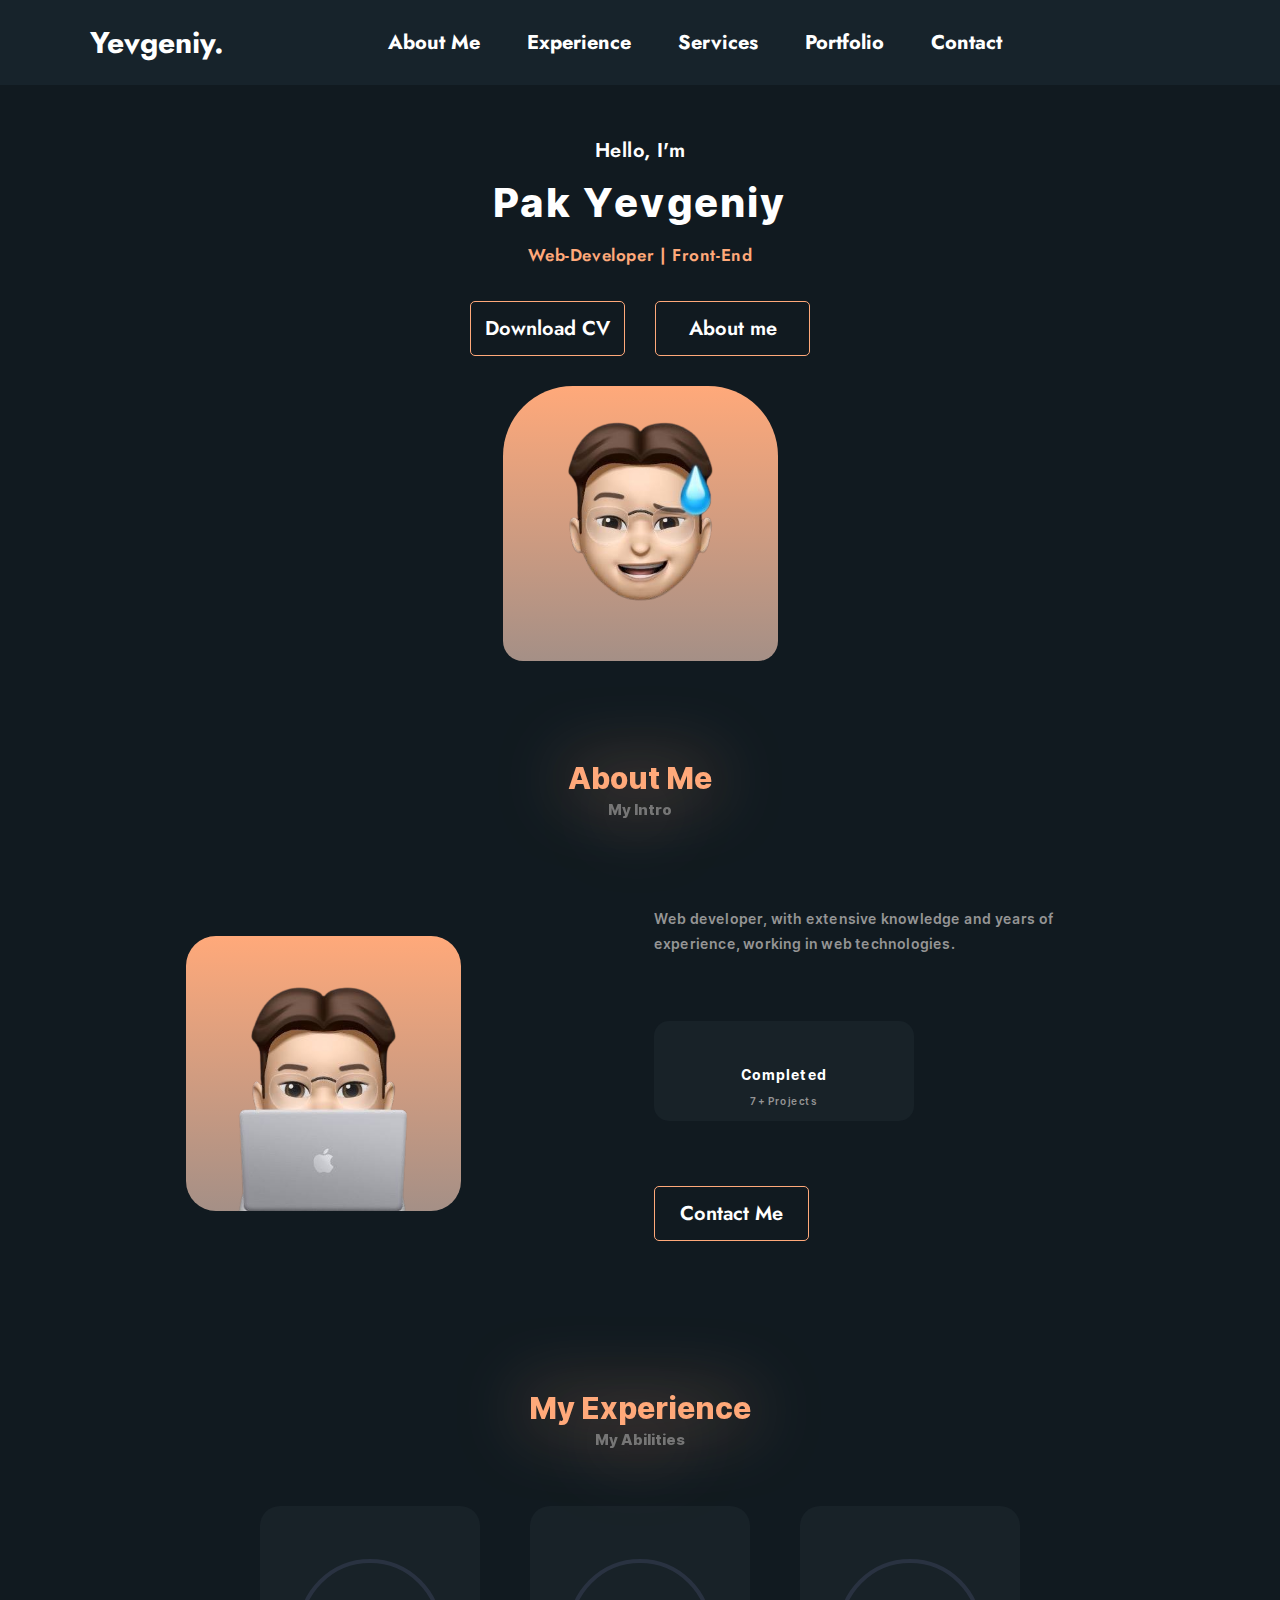
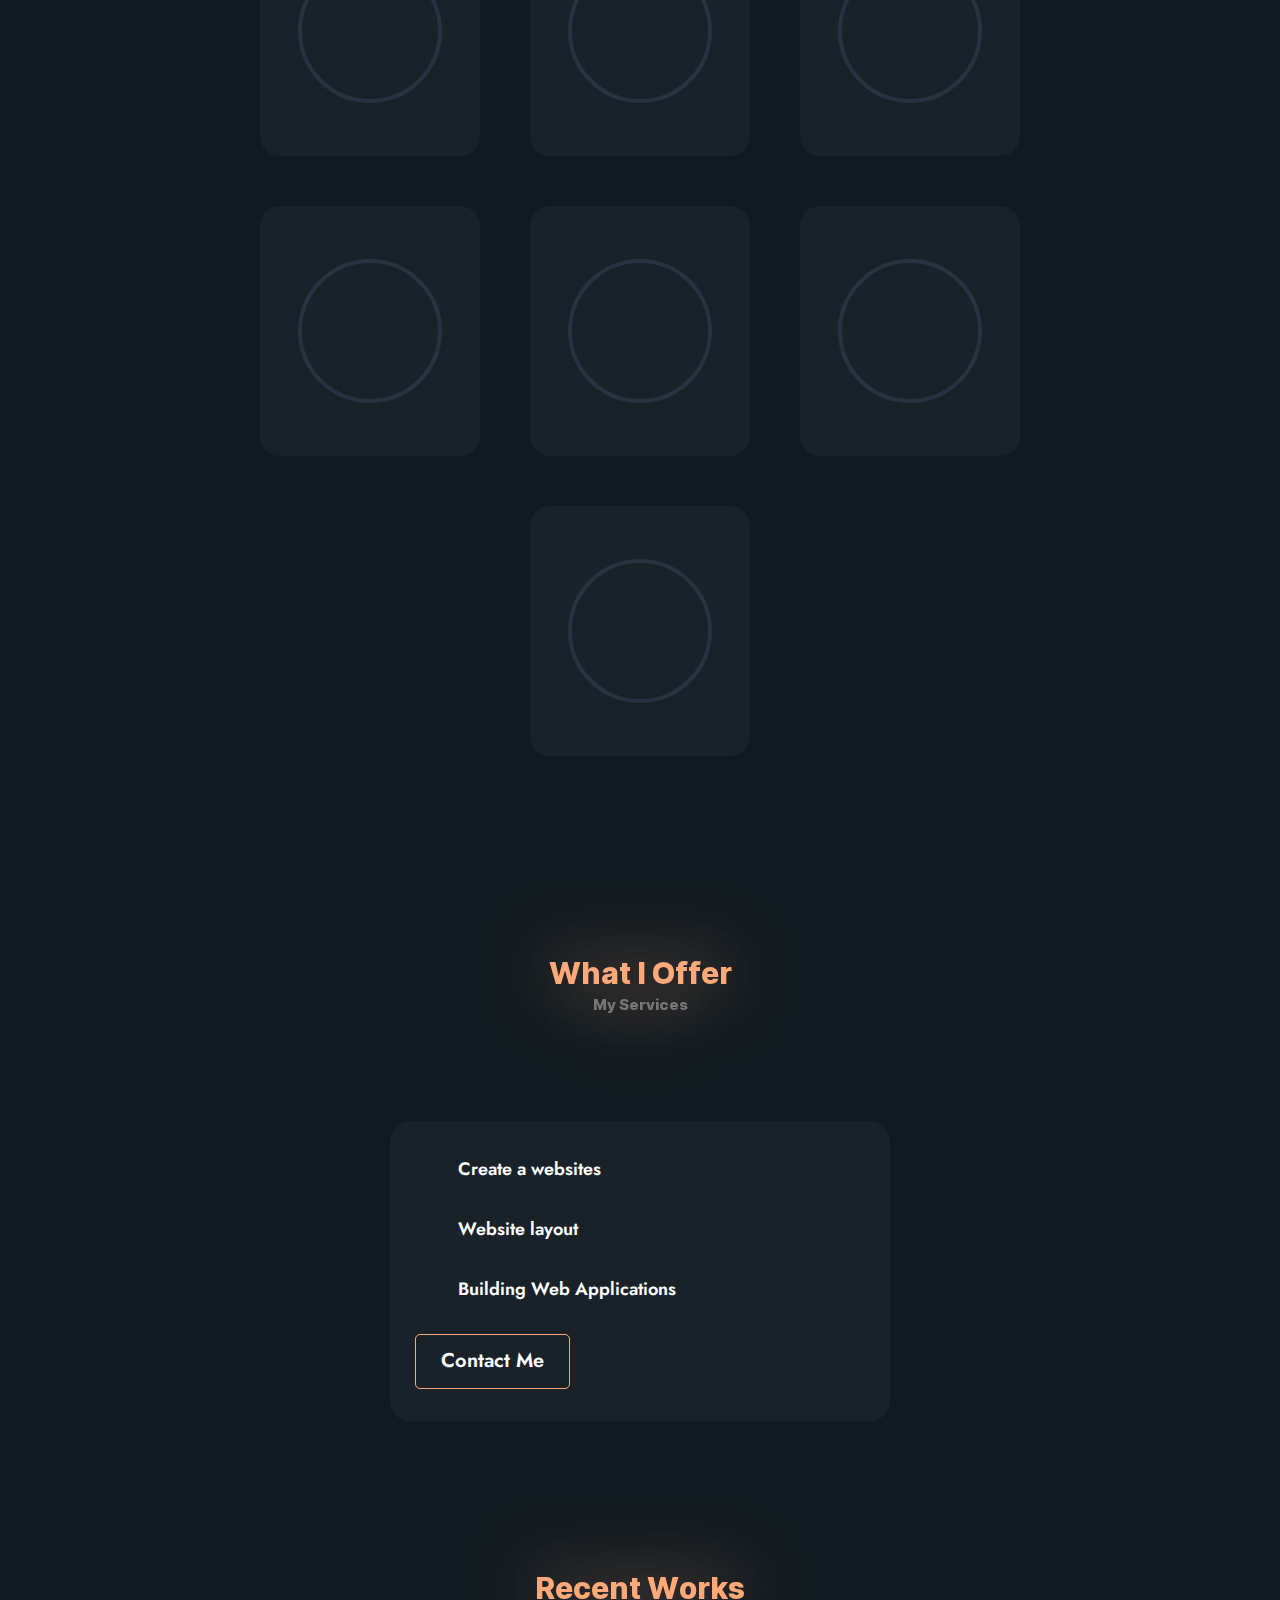
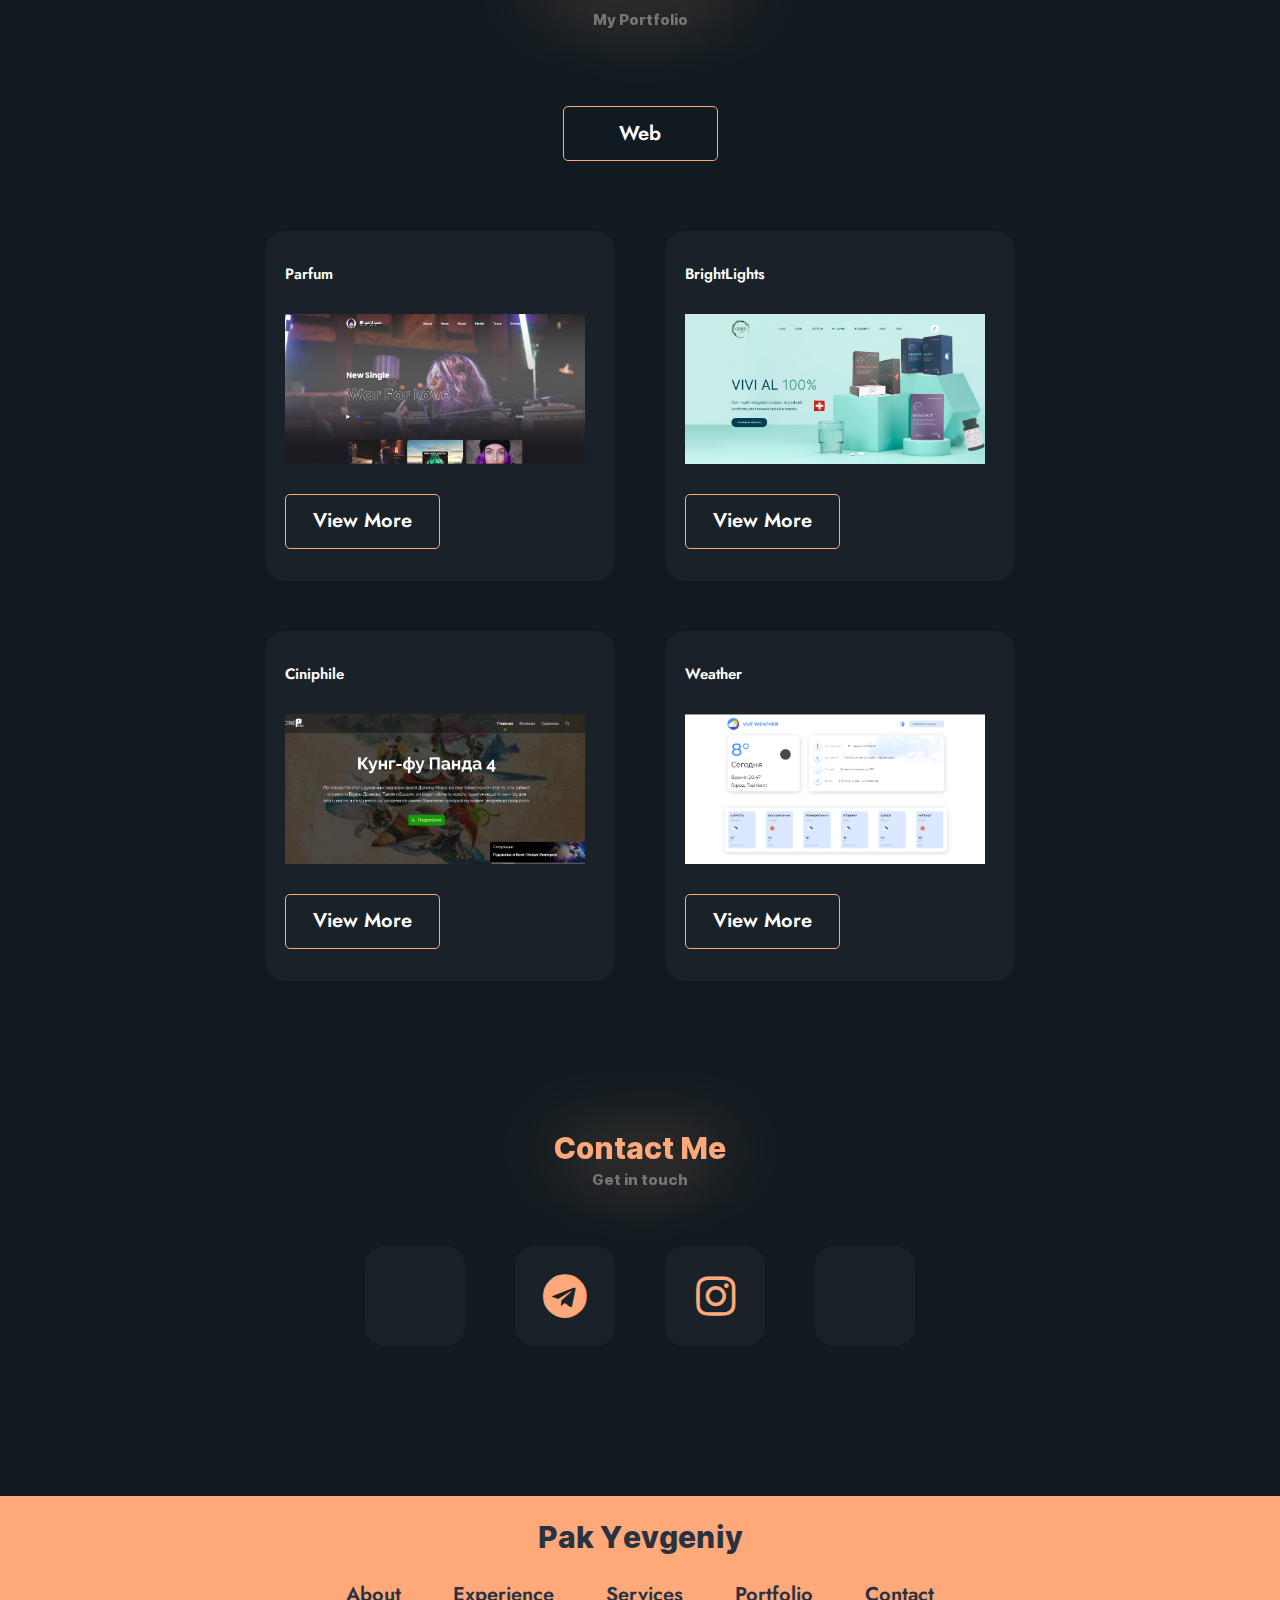
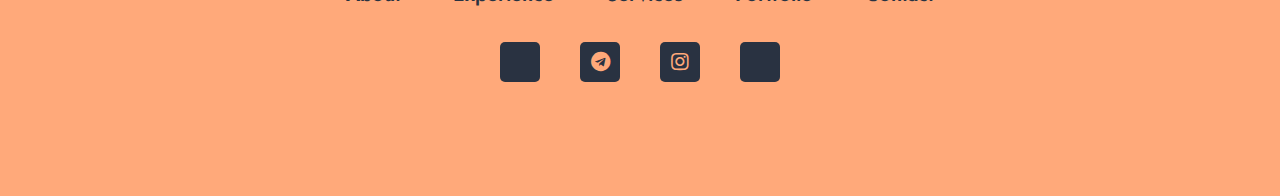
==== commit cbd6f1a3: "last" ====
--- a/index.html
+++ b/index.html
@@ -229,7 +229,7 @@
               </svg>
               <div class="experience__procent-num">
                 <h3>60<span>%</span></h3>
-                <p>PHP</p>
+                <p>REACT</p>
               </div>
             </div>
           </div>
@@ -319,7 +319,7 @@
         </div>
       </div>
       <div class="contacts__items">
-        <a class="contacts__item">
+        <a  href="tel: +79123864587" class="contacts__item">
           <i class="fal fa-phone-alt"></i>
         </a>
         <a class="contacts__item" href="https://t.me/Evgeniypakk">
@@ -354,7 +354,7 @@
         </button>
       </ul>
       <div class="footer__items">
-        <a class="footer__item">
+        <a href="tel: +79123864587" class="footer__item">
           <i class="fal fa-phone-alt"></i>
         </a>
         <a class="footer__item" href="https://t.me/Evgeniypakk">
@@ -367,7 +367,6 @@
           <i class="fal fa-envelope"></i>
         </a>
       </div>
-      <p class="footer__creator">© ABMCo. All right reserved</p>
     </div>
   </footer>
 
